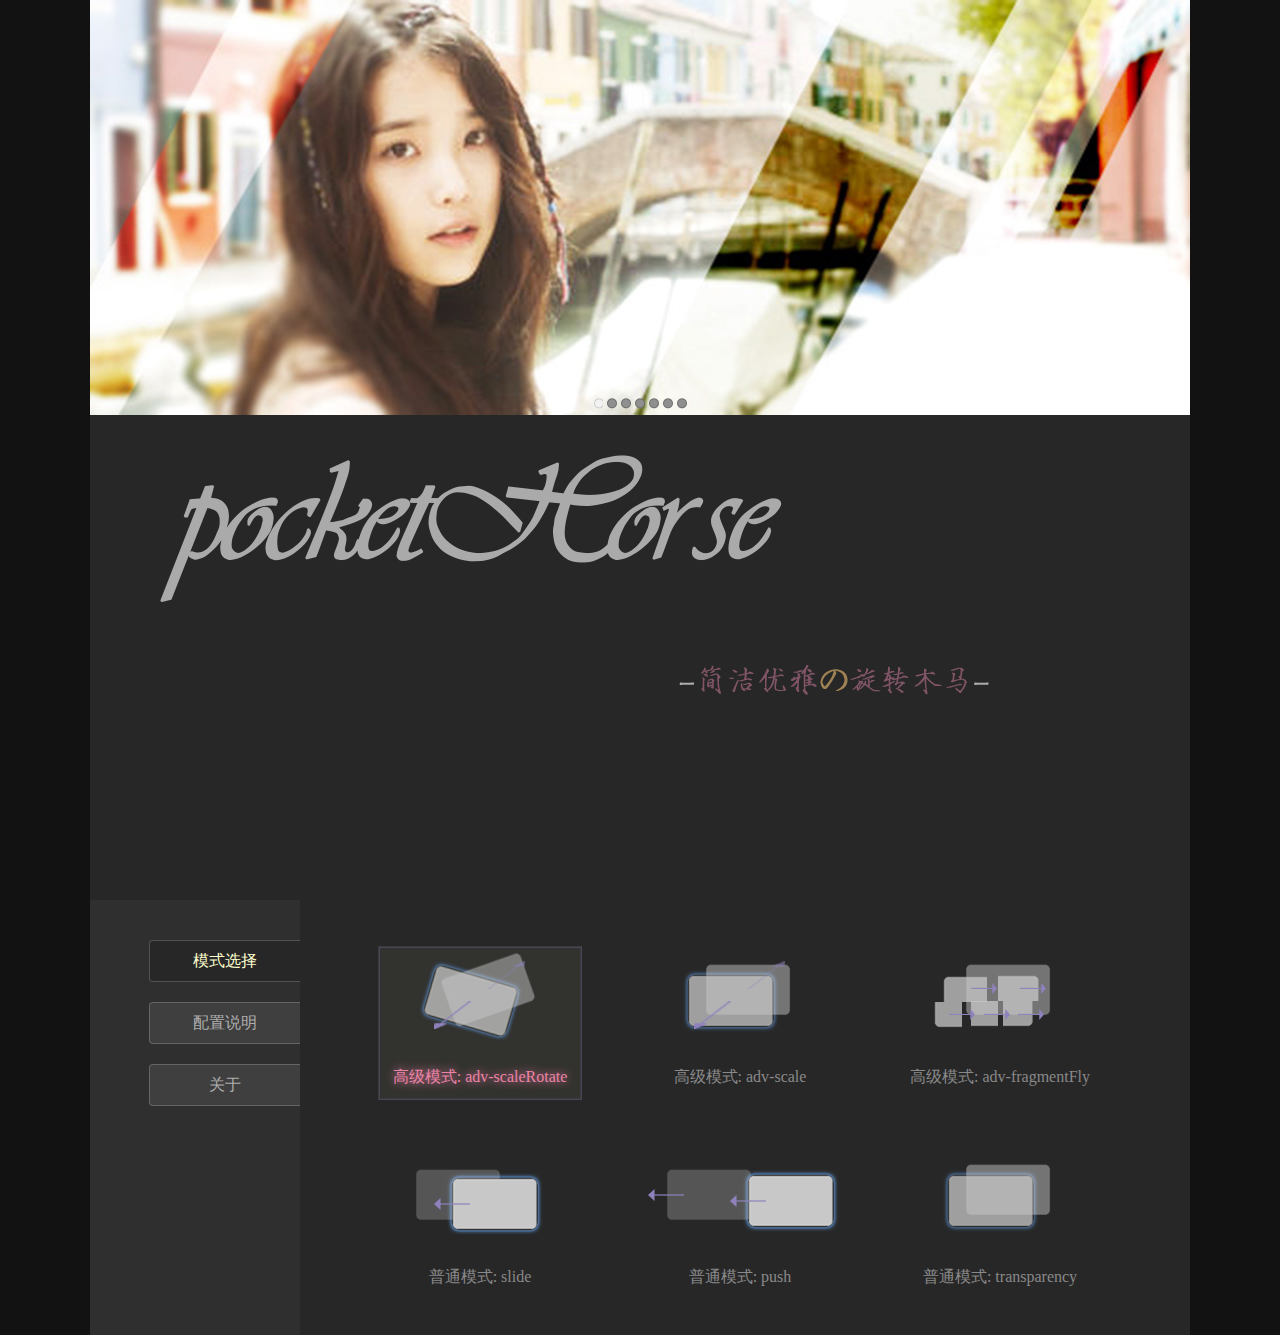
==== index.html @ d3780542 "图像加载延迟处理" ====
<!DOCTYPE html>
<html>
<head>
	<meta charset="utf-8">
	<title>pocketHorse*旋转木马</title>
	<meta content="轮播,幻灯片,插件,jQuery,旋转木马,pocketHorse,动画,转场" name="Keywords">
	<meta content="一款支持多种转场模式的基于jQuery的轮播图插件,内置六种专场方式,能满足大部分网站轮播需要.元素操作逻辑与动画实现方法分离,能向后扩展其他转场方式.是一款酷炫简约而且有逼格的入门级轮播插件!能为你的网站增色不少!" name="Description">
	<link type="text/css" rel="stylesheet" href="./pocketHorse.css">
	<link type="text/css" rel="stylesheet" href="./index.css">
	<link href="http://www.youziku.com/webfont/NameCSS/46954" rel="stylesheet">
	<link href='http://www.youziku.com/webfont/CSS/98cb8a1386b12b2d9c014e57650a6f6f' rel='stylesheet' type='text/css'/>
	<style>
		.aboutMain p.css46954{
			color: rgba(255, 105, 105, 1);
		  	font-size: 25px;
  			letter-spacing: 2px;
  			line-height: 38px;
  		}
  		.aboutMain p.css46954.singer{
  			color: rgba(255, 196, 105, 0.85);
  			font-size: 18px;
  			letter-spacing: 0px;
  		}
	</style>
</head>
<body>
<section class="layout">
	<div class="progress">
		<span></span>
	</div>
</section>
<!-- 搜索和轮播以及公告 -->
<section class="header w1100 margin-center">
	<!-- 公共轮播图, 类为common-searchInput,样式在header.css中 -->
	<div class="common-carouselImage">
		<a class="carousLeftArr pa"><i class="iconB iconLeft"></i></a>
		<div class="imageArea">
			<img src="./image/IU.jpg">
			<!-- <img>
			<img> -->
		</div>
		<a class="carousRightArr pa"><i class="iconB iconRight"></i></a>
	</div>
</section>
<section class="title">
	<img src="./image/logo.png" class="logo">
	<img src="./image/info.png" class="info">
	<img src="./image/info2.png" class="info2">
	<a class="viewBtn" href="https://github.com/Ahkari/pocketHorse/zipball/master">Download .zip</a>
	<a class="viewBtn" href="https://github.com/Ahkari/pocketHorse">View on GitHub</a>
	<div style="clear:both"></div>
	<!-- <span class="button-next">
		<span class="button-next-icon"></span>
	</span> -->
</section>
<section class="model">
	<div class="tab">
		<ul>
			<li class="choose tab-active">模式选择</li>
			<li class="config">配置说明</li>
			<li class="about">关于</li>
		</ul>
	</div>
	<div class="main">
		<div class="chooseMain">
			<div class="transModel2 outline">
			</div>
			<div class="transModel adv-sr" data-model="adv-scaleRotate">
				<img src="./image/transfunc5.png">
				<p class="list-active">高级模式: adv-scaleRotate</p>
			</div>
			<div class="transModel adv-s" data-model="adv-scale">
				<img src="./image/transfunc4.png">
				<p>高级模式: adv-scale</p>
			</div>
			<div class="transModel adv-ff" data-model="adv-fragmentFly">
				<img src="./image/transfunc6.png">
				<p>高级模式: adv-fragmentFly</p>
			</div>
			<div class="transModel s" data-model="slide">
				<img src="./image/transfunc1.png">
				<p>普通模式: slide</p>
			</div>
			<div class="transModel p" data-model="push">
				<img src="./image/transfunc2.png">
				<p>普通模式: push</p>
			</div>
			<div class="transModel t" data-model="transparency">
				<img src="./image/transfunc3.png">
				<p>普通模式: transparency</p>	
			</div>
		</div>
		<div class="configMain">
			<p class="preTitle">$('selector').pocketHorse&nbsp;&nbsp;(&nbsp;&nbsp;option&nbsp;&nbsp;[,imageSrc]&nbsp;&nbsp;)</p>
			<p class="preTitle2">动画参数option</p>
			<div class="preDiv1">
				<p>dotControl : true&nbsp;|&nbsp;false <span class="infoSpan">是否启用点阵控制</span> </p>
				<p>blockControl : true&nbsp;|&nbsp;false <span class="infoSpan">是否启用顺序按钮控制</span> </p>
				<p>isControlerHide : true&nbsp;|&nbsp;false <span class="infoSpan">否隐藏顺序按钮</span> </p>
				<p>stayTime : 3000 <span class="infoSpan">播放间隔</span></p>
				<p>transTime : 1500 <span class="infoSpan">转场时长</span></p>
				<p>transDirection : 'right'&nbsp;|&nbsp;'left' <span class="infoSpan">转场方向</span></p>
				<p>transFunction : 'adv-scaleRotate'&nbsp;|&nbsp;.. <span class="infoSpan">转场动画,支持普通和高级两种类别</span></p>
				<p>transEasying : 'easeOutExpo'&nbsp;|&nbsp;.. <span class="infoSpan">转场过渡</span></p>
			</div>
			<p class="preTitle2">资源参数imageSrc</p>
			<div class="preDiv2">
				<p>[</p>
				<p>&nbsp;&nbsp;&nbsp;&nbsp;'./image/IU.jpg',</p>
				<p>&nbsp;&nbsp;&nbsp;&nbsp;'./image/saber.jpg',</p>
				<p>&nbsp;&nbsp;&nbsp;&nbsp;'./image/umberalla.jpg',</p>
				<p>&nbsp;&nbsp;&nbsp;&nbsp;'./image/Wallpaper_1236.jpg'</p>
				<p>]</p>
			</div>
			<div class="preDivOther">没有该参数时,会默认将html中已有的img元素加载为资源</div>
			<div class="preDiv3">
				&lt;div class="imageArea"&gt;<br/>
				&nbsp;&nbsp;&nbsp;&nbsp;&lt;img src="./image/IU.jpg"&gt;<br/>
				&nbsp;&nbsp;&nbsp;&nbsp;&lt;img src="./image/saber.jpg"&gt;<br/>
				&nbsp;&nbsp;&nbsp;&nbsp;&lt;img src="./image/umberalla.jpg"&gt;<br/>
				&nbsp;&nbsp;&nbsp;&nbsp;&lt;img src="./image/Wallpaper_1236.jpg"&gt;<br/>
				&lt;/div&gt;
			</div>
			
		</div>
		<div class="aboutMain">
			<p class="aboutMainTitle">关于插件</p>
			<p>1.slide和push使用jquery.animate实现,追求的是位移转场的连续性,方向目前只设置了left和right,曲线支持animate原生和easing插件</p>
			<p>2.高级转场adv-scaleRotate,adv-scale和transparency基于css实现,没有转场方向,曲线完整支持css属性transition</p>
			<p>3.高级转场adv-fragmentFly基于个人碎片动画插件<a href="http://ahkari.github.io/fragmentFly/" style="color:#6D96C5">fragmentFly</a>实现,取消前一张/下一站张的控制按钮,支持left/right/up/down四个方向,分割量可在插件内部自行修改,但是高密度分割下需要注意性能问题</p>
			<p class="aboutMainTitle me">关于偶</p>
			<p class="css46954" style="text-indent: 26%;">"With you these streets are heaven,
			<p class="css46954" style="text-indent: 13%;">	&nbsp;&nbsp;&nbsp;&nbsp;Now home feels so foreign"</p>
			<p class="css46954 singer" style="text-indent: 50%;">&nbsp;&nbsp;&nbsp;&nbsp;&nbsp;&nbsp;&nbsp;--Exodus '04 &nbsp;&nbsp;<span style="font-family:bykaishu7000345654;">宇多田ヒカル</span></p>
			<p class="aboutMainTitle" style="opacity:0.4;">其实这上面就是凑版面的,不要去听这歌,虽然很好听,下面惯例放图标</p>
			<div class="wrap_bottom_inside">
				<a><i class="iconfont">&#xf01c7;<span class="qqInfo">825584053</span></i></a>
				<a href="http://weibo.com/ahkari/" target="_blank"><i class="iconfont">&#xf01af;</i></a>
				<a href="https://github.com/Ahkari/pocketHorse" target="_blank"><i class="iconfont">&#xf01ca;</i></a>
			</div>
		</div>
		<p style="display:none;clear:both"></p>
	</div>
	<div style="clear:both" />
</section>
<script type="text/javascript" src="./libs/jquery-1.11.3.js"></script>
<script type="text/javascript" src="./libs/jquery.easing.min.js"></script>
<script type="text/javascript" src="./libs/jquery.mousewheel.min.js"></script>
<script type="text/javascript" src="./libs/jquery.fragmentFly.js"></script>
<script type="text/javascript" src="./pocketHorse.js"></script>
<script>
//dom ready
(function($){
	var l=0;  
    var imgs;  
    var sum=0;  
    var imgs=new Array();  

    var height = $(window).height();  
    var width = $(window).width();  

    $('.progress').css({"margin-top":(height-20)/2});

	if (document.images){  
        imgs[0]=new Image();  
        imgs[1]=new Image();  
        imgs[2]=new Image();  
  		imgs[3]=new Image();  
  		imgs[4]=new Image();  
  		imgs[5]=new Image(); 
  		imgs[6]=new Image(); 

        imgs[0].src="./image/IU.jpg";  
        imgs[1].src="./image/35912162.jpg";  
        imgs[2].src="./image/189.jpg"; 
        imgs[3].src="./image/saber.jpg";  
        imgs[4].src="./image/892.jpg";  
        imgs[5].src="./image/umberalla.jpg";
        imgs[6].src="./image/Wallpaper_1236.jpg";           
    }  
  
    sum=l=imgs.length;  
    for (var i=0;i<l;i++){  
        imgs[i].onload=chk;  
        imgs[i].onerror=chk;//无论图片是否加载成功，都执行指定方法  
    }
    function chk(){  
      l--;
      console.log(l);  
      jQuery('.progress span').css('width',((sum-l)/sum)*96+"%").text(((sum-l)/sum)*100+"%");


      if (l==0){  
         //图片全部加载完成，显示页面， 隐藏漂浮层， 删除进度条  
         $('.common-carouselImage').pocketHorse({
			dotControl : true ,
			blockControl : true ,
			isControlerHide : true ,
			stayTime : 3000 ,
			transTime : 1500 , 
			transDirection : 'right' , //left,right,up,down//mult
			transFunction : 'adv-scaleRotate' , //模式选择
			//普通模式: slide滑动，push推开，transparency透明
			//高级模式: adv-scale 高级-缩放, adv-scaleRotate 高级-旋转缩放, adv-fragmentFly 高级-碎片飞行
			transEasying : 'easeOutExpo' //动画曲线
			//普通模式是swing,linear两种,其余的可外接jquery.easing插件,easeOutExpo
			//高级模式支持css3的transition-timing-function属性,ease
		}
		,
		[
			'./image/IU.jpg',
			'./image/35912162.jpg',
			'./image/189.jpg',
			'./image/saber.jpg',
			'./image/892.jpg',
			'./image/umberalla.jpg',
			'./image/Wallpaper_1236.jpg'
		]
		);

         $('.layout').hide();

            
      }  
    }    
	
})(jQuery)
</script>
<script type="text/javascript" src="./js/index.js"></script>
</body>
</html>
---- pocketHorse.css ----
/*轮播图样式*/
@charset "utf-8";

*{
	padding: 0px;
	margin: 0px;
}
body{
	background: #121212;
}
a{
    color: #252525;
    outline: none;
    text-decoration: none;
}
.pa{
    position: absolute;
}
.w1100{
    width: 1100px 
} 
.margin-center{
	margin : 0px auto;
}
.iconLeft {
    display: inline-block;
    width: 53px;
    height: 53px;
    background: url(./image/icon-big.png) -127px -126px no-repeat;
    transition: background 0.2s ease 0s;
}
.iconLeft:hover {
    background: url(./image/icon-big.png) -181px -126px no-repeat;
}
.iconRight {
    display: inline-block;
    width: 53px;
    height: 53px;
    background: url(./image/icon-big.png) -182px -63px no-repeat;
    transition: background 0.2s ease 0s;
}
.iconRight:hover {
    background: url(./image/icon-big.png) -127px -63px no-repeat;
}
/*导航组件样式*/
/*height 80px,一般在页面的顶部*/
/*轮播图样式*/
.common-carouselImage{
	position: relative;
	width: 1100px;
	height: 415px;
}
.imageArea{
	width: 1100px;
	height: 415px;
	background: #272727;
}
.common-carouselImage>.carousLeftArr{
	width: 55px;
	height: 55px;
	top: 180px;
	left:-60px;
}
.common-carouselImage>.carousRightArr{
	width: 55px;
	height: 55px;
	top: 180px;
	right: -60px;
}
.common-carouselImage .carousLeftArr{
	cursor: pointer;
}
.common-carouselImage .carousRightArr{
	cursor: pointer;
}
.common-carouselImage .imageArea img{
	width: 100%;
	/*height: 100%;*/
}
---- index.css ----
﻿/*webIcon字体声明*/
@font-face {font-family: 'iconfont';
    src: url('./font/iconfont.eot'); /* IE9*/
    src: url('./font/iconfont.eot?#iefix') format('embedded-opentype'), /* IE6-IE8 */
    url('./font/iconfont.woff') format('woff'), /* chrome、firefox */
    url('./font/iconfont.ttf') format('truetype'), /* chrome、firefox、opera、Safari, Android, iOS 4.2+*/
    url('./font/iconfont.svg#iconfont') format('svg'); /* iOS 4.1- */
}
@font-face {font-family: 'fzxqjt';
	src: url('./font/fzxqjt.ttf') format('truetype'); /* chrome、firefox、opera、Safari, Android, iOS 4.2+*/
}
.web-font{
	  font-family: "fzxqjt" !important;
    font-size: 16px;
  	font-style: normal;
  	-webkit-font-smoothing: antialiased;
  	-webkit-text-stroke-width: 0.2px;
  	-moz-osx-font-smoothing: grayscale;
}
/*加载遮罩*/
.layout{
    position: fixed;
    width: 100%;
    height: 100%;
    background: #121212;
    z-index: 30;
}
.progress{
    width: 180px;
    height: 20px;
    border: 2px solid #5E5E5E;
    margin: 0px auto;
    text-align: center;
}
.progress span{
    display: inline-block;
    width: 0px;
    height: 16px;
    vertical-align: middle;
    background: #662626;
    margin-bottom: 5px;
    color:#fff;
    line-height: 16px;
    font-size: 14px;
}


/*index page样式*/
body{
    overflow: hidden;
    font-family: "Microsoft JhengHei"," Microsoft YaHei";
}
.title{
	position: relative;
	width: 1100px;
	margin: 0px auto;
	background: #272727;
	transition: all 0.8s ease 0s;
    -webkit-transition: all 0.8s ease 0s;
    -moz-transition: all background-color 0.8s ease 0s;
    -o-transition: all background-color 0.8s ease 0s;
    -ms-transition: all background-color 0.8s ease 0s;
}
.model{
	position: relative;
	overflow: hidden;
	width: 1100px;
	margin: 0px auto;
	background: #1c1c1c;
	transition: background-color 0.8s ease 0s;
    -webkit-transition: background-color 0.8s ease 0s;
    -moz-transition: background-color background-color 0.8s ease 0s;
    -o-transition: background-color background-color 0.8s ease 0s;
    -ms-transition: background-color background-color 0.8s ease 0s;
}
.logo{
	position: absolute;
	transition: all 0.8s ease 0s;
    -webkit-transition: all 0.8s ease 0s;
    -moz-transition: all background-color 0.8s ease 0s;
    -o-transition: all background-color 0.8s ease 0s;
    -ms-transition: all background-color 0.8s ease 0s;
}
.info{
	position: absolute;
	left: 550px;
	top: 250px;
	opacity: 0
}
.info2{
	position: absolute;
	left: 678px;
	top: 300px;
	opacity: 0
}
.viewBtn{
	opacity: 0;
	float: right;
    color: #bababa;
    width: 130px;
    text-align: center;
    height: 30px;
    margin-top: 9px;
    border-radius: 4px;
    font-size: 14px;
    transition: all 0.3s ease;
    font-family: "Microsoft JhengHei"," Microsoft YaHei";
    margin-right: 12px;
    line-height: 30px;
    border: 1px solid rgba(255, 255, 255, 0.2);
    background-color: rgba(255, 255, 255, 0.08);
}
.viewBtn:hover {
    background-color: rgba(255, 255, 255, 0.2);
    border-color: rgba(255, 255, 255, 0.3);
    color: rgba(255, 255, 255, 0.8);
    text-decoration: none;
}
.tab{
	width: 210px;
	height: 100%;
	float: left;
	position: relative;
	background-color: #2f2f2f;
	z-index: 2;
	transition: background-color 1200ms cubic-bezier(0.165, 0.84, 0.44, 1) 0s;
}
.tab ul li{
	width: 150px;
  cursor: pointer;
  list-style-type: none;
	height: 40px;
	margin-left: 59px;
	border: 1px solid rgba(255, 255, 255, 0.2);
	border-right: 0px;
    background-color: rgba(255, 255, 255, 0.08);
    transition: all 0.3s ease;
    text-align: center;
    line-height: 40px;
    color: #adadad;
    border-radius: 4px 0px 0px 4px;
}
.choose{
	margin-top: 40px;
}
.config{
	margin-top: 20px;
}
.about{
	margin-top: 20px;
}
.tab .tab-active{
    background-color: rgb(39, 39, 39);
    color: #FEFFCD;
}
.main{
	position: absolute;
	z-index: 1;
	top: 0px;
	left: 210px;
	width: 2670px;
	height: 100%;
	float: left;
	transition: left 1200ms cubic-bezier(0.165, 0.84, 0.44, 1) 0s;
}
.main>.chooseMain{
	position: relative;
	width: 840px;
	height: 100%;
	float: left;
	background-color: rgb(39, 39, 39);
	padding-top: 18px;
	padding-left: 50px;
}
.main>.configMain{
	width: 890px;
	height: 100%;
	float: left;
	background-color: rgb(45, 45, 45);
}
.main>.aboutMain{
	width: 890px;
	height: 100%;
	float: left;
	background-color: rgb(68, 68, 68);
}
.transModel{
	position: relative;
	z-index: 2;
	float: left;
    width: 200px;
    height: 150px;
    margin: 30px;
    margin-bottom: 20px;
    background-color: rgba(255,255,255,0);
    cursor: pointer;
}
.transModel:hover{
	/*outline:2px groove rgba(200,200,255,0.1)*/
}
.transModel p{
	line-height: 50px;
	text-align: center;
	color: #898989;
	cursor: pointer;
}
.transModel img{
	cursor: pointer;
}
.transModel2.outline{
	position: absolute;
    z-index: 1;
    left: 80px;
    top: 48px;
    outline: 2px groove rgba(200,200,255,0.2);
    background-color: rgba(250,250,200,0.05);
    width: 200px;
    height: 150px;
    opacity: 1;
    transition: all 200ms ease-out 0s;
}
.chooseMain .list-active{
	color: #EC83A7 !important;
	text-shadow: 0px 0px 10px;
}
.preTitle{
	font-size: 20px;
    color: #fff;
    text-indent: 20px;
    margin-top: 10px;
}
.preTitle2{
	font-size: 16px;
    color: #fff;
    text-indent: 40px;
    margin-top: 5px;
}
.preDiv1{
	width: 640px;
    height: 190px;
    margin-top: 10px;
    margin-left: 40px;
    background: rgba(255,110,100,0.29);
    padding: 5px;
    padding-left: 15px;
    color: rgba(255,255,255,0.46);
    line-height: 23px;
    position: relative;
}
.preDiv1 .infoSpan{
	position: absolute;
    right: 18px;
    font-family: -webkit-body;
    color: rgba(255,210,190,0.8)
}
.preDiv1 p{
	border-bottom: 1px solid rgba(255,255,255,0.1)
}
.preDiv1 p:last-child{
	border-bottom: 0px;
}
.preDiv2{
	position: relative;
    color: rgba(255,255,255,0.46);
    width: 250px;
    height: 143px;
    margin-top: 10px;
    margin-left: 40px;
    background: rgba(255,110,100,0.29);
    line-height: 23px;
    padding: 5px;
    padding-left: 15px;
    float: left;
}
.preDivOther{
	float: left;
    width: 142px;
    height: 112px;
    margin-left: 20px;
    margin-top: 10px;
    color: rgba(200,200,255,0.46);
    font-family: -webkit-body;
}
.preDiv3{
	position: relative;
    color: rgba(255,255,255,0.46);
    width: 350px;
    height: 143px;
    margin-top: 10px;
    margin-left: 20px;
    background: rgba(255,110,100,0.29);
    line-height: 23px;
    padding: 5px;
    padding-left: 15px;
    float: left;
}
/*字体*/
.iconfont {
  	font-family: "iconfont" !important;
  	font-size: 16px;
  	font-style: normal;
  	-webkit-font-smoothing: antialiased;
  	-webkit-text-stroke-width: 0.2px;
  	-moz-osx-font-smoothing: grayscale;
}
.wrap_bottom_inside i{
	position: relative;
  	z-index: 3;
  	margin: 0px 20px 0px 20px;
  	color: #ffffff;
  	font-size: 25px;
}
.aboutMain .aboutMainTitle{
  	font-size: 16px;
  	color: #fff;
  	text-indent: 40px;
  	margin-top: 5px;
  	padding-left: 0px;
}
.aboutMain p{
	color: rgba(255,255,255,0.46);
  	line-height: 26px;
  	text-indent: 32px;
  	padding-left: 70px;
  	padding-right: 80px;
}
.aboutMain .aboutMainTitle.me{
	margin-top: 40px;
}
.wrap_bottom_inside{
	font-size: 14px;
    text-align: center;
    margin-top: 20px;
}
.qqInfo{
  	position: absolute;
  	font-family: "微软雅黑","klavika-web","Helvetica Neue",Helvetica,Arial,Geneva,sans-serif !important;
  	font-size: 15px;
  	color: #272727;
  	top: 5px;
  	left: 0px;
  	z-index: -1;
  	opacity: 0;
  	transition: all 0.6s;
}
.wrap_bottom_inside>a:nth-child(1) i:hover span.qqInfo {
	  opacity: 1;
    cursor: pointer;
  	color: #dddddd;
  	left: -100px;
}
.wrap_bottom_inside>a:nth-child(2) i:hover {
    color: #E6162D;
}
.wrap_bottom_inside>a:nth-child(1) i:hover {
    color: #3692D3;
    opacity: 1;
    cursor: pointer;
}
.wrap_bottom_inside>a:nth-child(3) i:hover {
    color: #9038AA;
}
/*title下的下一个按钮*/
/*.button-next{
    -webkit-animation: fadein .8s ease-in 2.9s 1 forwards,arrow 1s ease 3.5s infinite alternate;
    -moz-animation: fadein .8s ease-in 2.9s 1 forwards,arrow 1s ease 3.5s infinite alternate;
    -ms-animation: fadein .8s ease-in 2.9s 1 forwards,arrow 1s ease 3.5s infinite alternate;
    -o-animation: fadein .8s ease-in 2.9s 1 forwards,arrow 1s ease 3.5s infinite alternate;
    animation: fadein .8s ease-in 2.9s 1 forwards,arrow 1s ease 3.5s infinite alternate;
}
.button-next {
    width: 128px;
    height: 64px;
    position: absolute;
    bottom: 85px;
    z-index: 1;
    text-align: center;
    cursor: pointer;
    background: url(http://liulanqi.baidu.com/mainsite/theme/images/home/bg-scroll-arrow_95a71ba.png) no-repeat center bottom;
    opacity: 1;
    margin-left: -64px;
    left: 50%;
}
.button-next-icon {
    width: 100%;
    height: 24px;
    position: absolute;
    bottom: 0;
    left: 0;
}
@-webkit-keyframes fadein {
    0% {
        opacity: 0
    }
    100% {
        opacity: 1
    }
}
@-moz-keyframes fadein {
    0% {
        opacity: 0
    }
    100% {
        opacity: 1
    }
}
@-ms-keyframes fadein {
    0% {
        opacity: 0
    }
    100% {
        opacity: 1
    }
}
@-o-keyframes fadein {
    0% {
        opacity: 0
    }
    100% {
        opacity: 1
    }
}
@keyframes fadein {
    0% {
        opacity: 0
    }
    100% {
        opacity: 1
    }
}
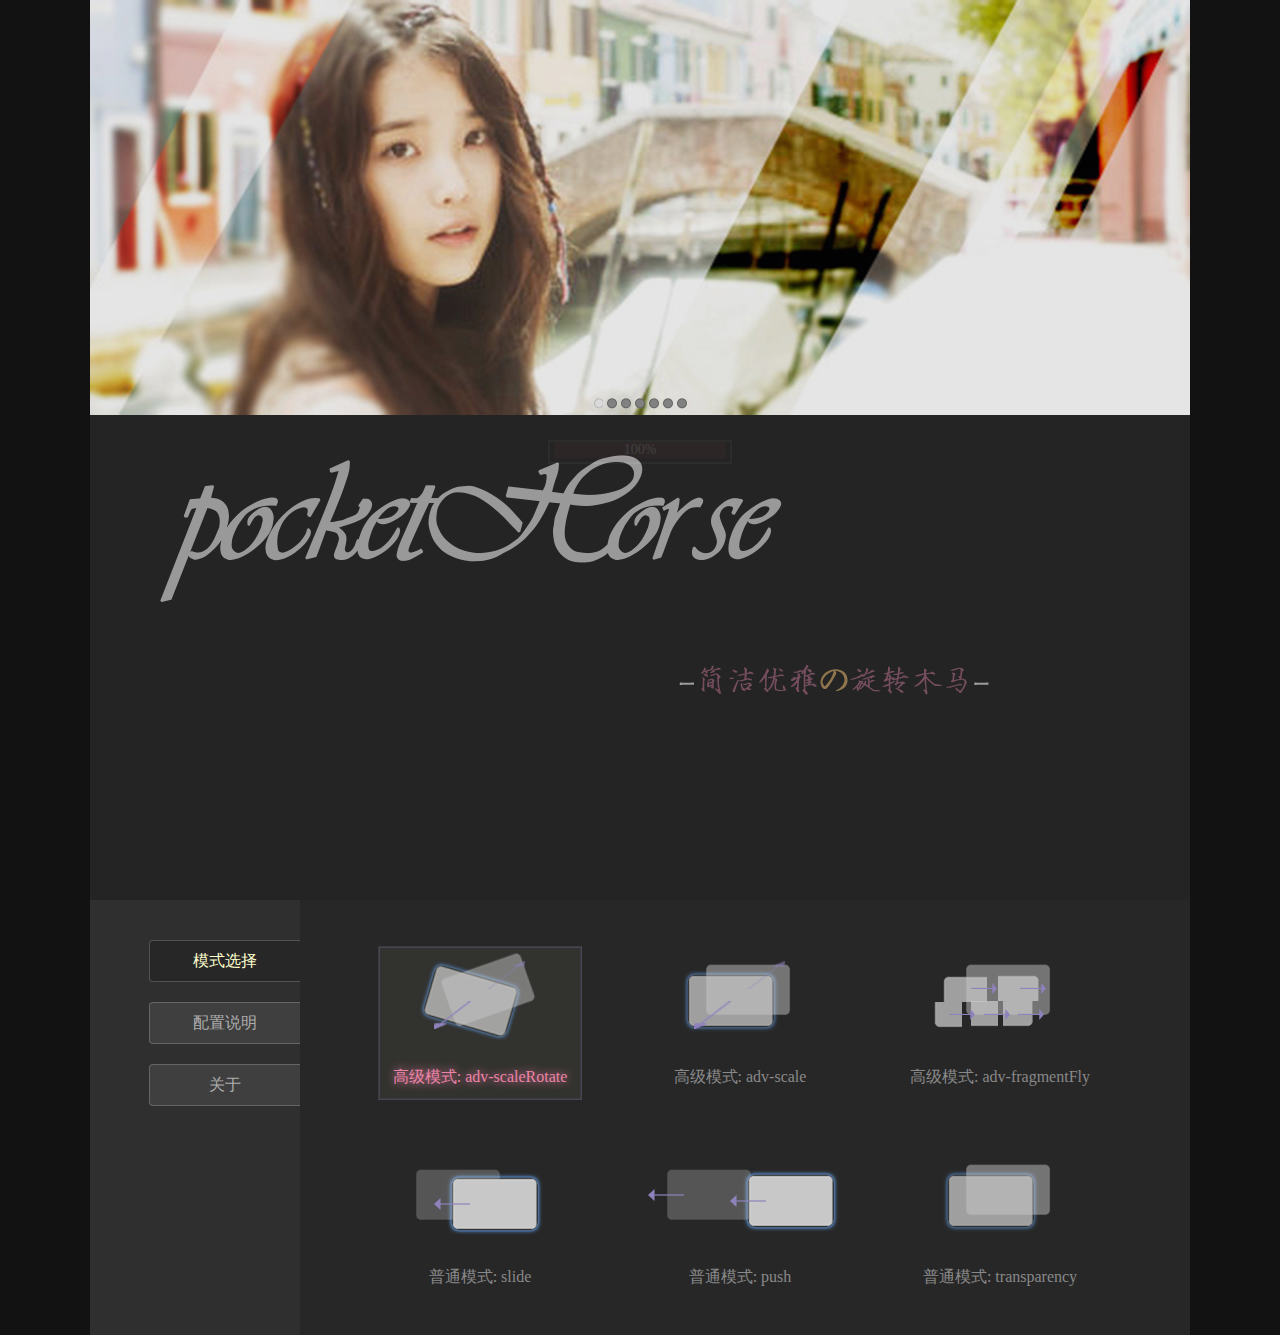
==== commit 48777820: "math.floor和脚本提前" ====
--- a/index.html
+++ b/index.html
@@ -144,6 +144,12 @@
 	<div style="clear:both" />
 </section>
 <script type="text/javascript" src="./libs/jquery-1.11.3.js"></script>
+<script type="text/javascript">
+	var height = $(window).height();  
+    var width = $(window).width();  
+
+    $('.progress').css({"margin-top":(height-20)/2});
+</script>
 <script type="text/javascript" src="./libs/jquery.easing.min.js"></script>
 <script type="text/javascript" src="./libs/jquery.mousewheel.min.js"></script>
 <script type="text/javascript" src="./libs/jquery.fragmentFly.js"></script>
@@ -155,11 +161,6 @@
     var imgs;  
     var sum=0;  
     var imgs=new Array();  
-
-    var height = $(window).height();  
-    var width = $(window).width();  
-
-    $('.progress').css({"margin-top":(height-20)/2});
 
 	if (document.images){  
         imgs[0]=new Image();  
@@ -187,7 +188,7 @@
     function chk(){  
       l--;
       console.log(l);  
-      jQuery('.progress span').css('width',((sum-l)/sum)*96+"%").text(((sum-l)/sum)*100+"%");
+      jQuery('.progress span').css('width',((sum-l)/sum)*96+"%").text(Math.floor(((sum-l)/sum)*100)+"%");
 
 
       if (l==0){  
@@ -218,7 +219,7 @@
 		]
 		);
 
-         $('.layout').hide();
+         $('.layout').animate({'opacity':0},800,'linear',function(){});
 
             
       }  
--- a/index.css
+++ b/index.css
@@ -19,6 +19,7 @@
 }
 /*加载遮罩*/
 .layout{
+    opacity: 1;
     position: fixed;
     width: 100%;
     height: 100%;
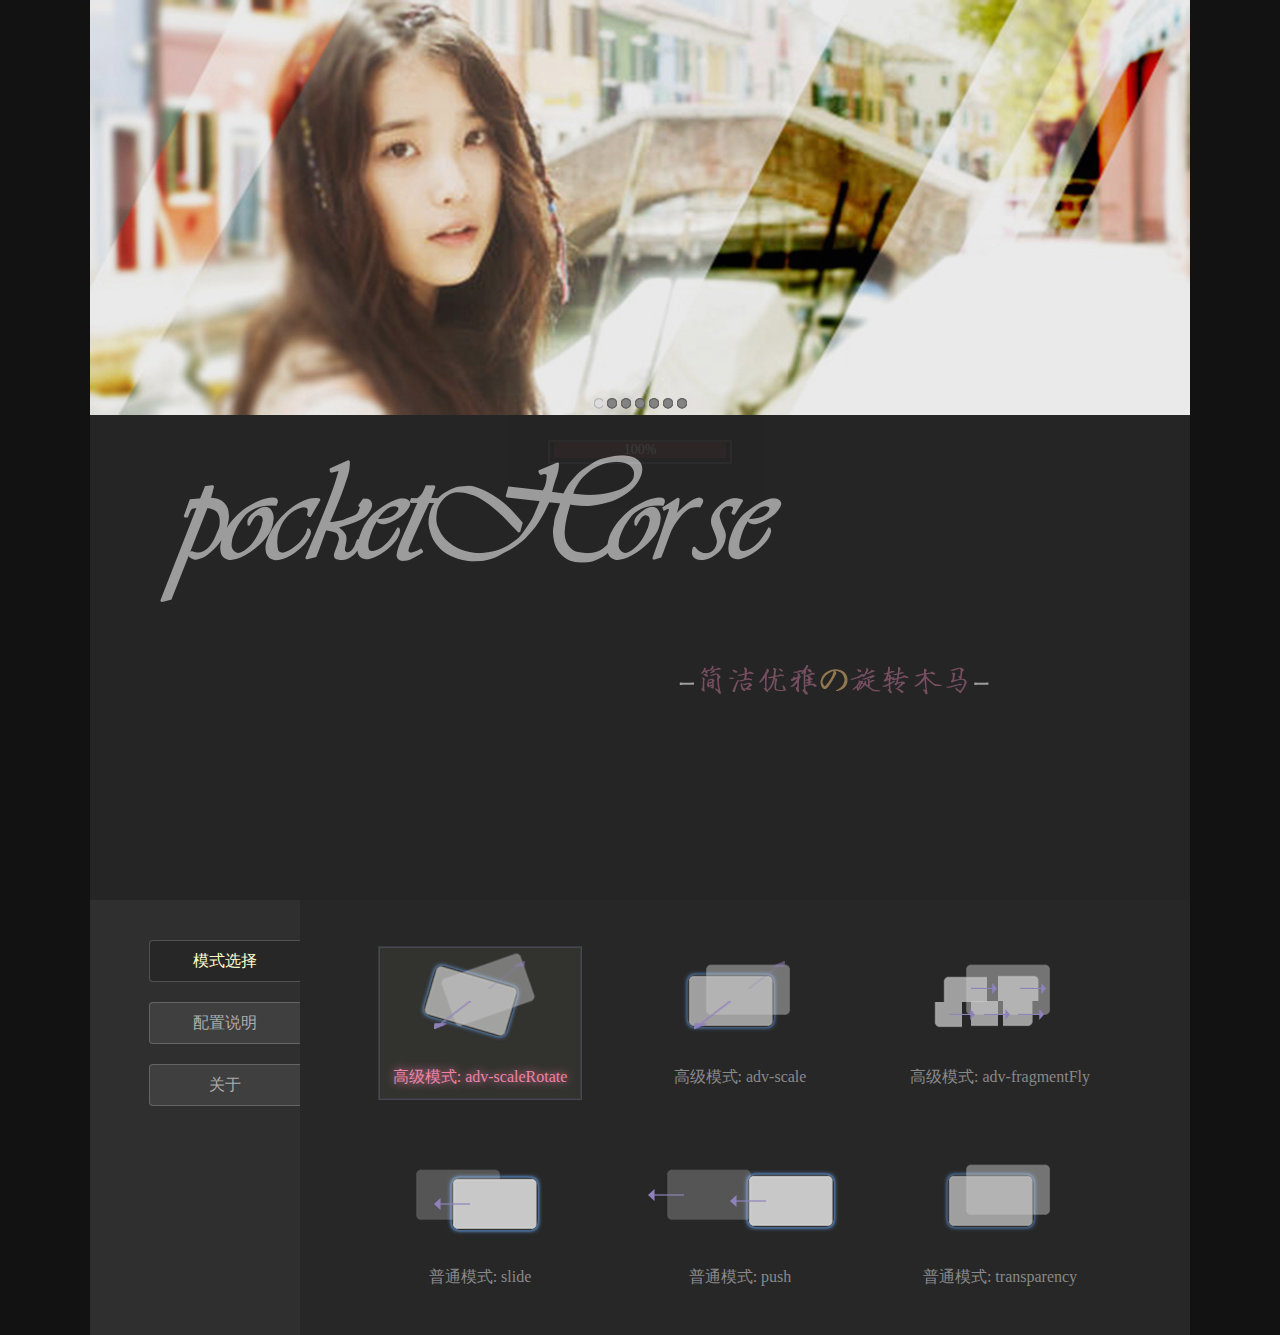
==== commit 07c899a8: "修改加载参数" ====
--- a/index.html
+++ b/index.html
@@ -191,7 +191,7 @@
       jQuery('.progress span').css('width',((sum-l)/sum)*96+"%").text(Math.floor(((sum-l)/sum)*100)+"%");
 
 
-      if (l==0){  
+      if (l<=4){  
          //图片全部加载完成，显示页面， 隐藏漂浮层， 删除进度条  
          $('.common-carouselImage').pocketHorse({
 			dotControl : true ,
--- a/index.css
+++ b/index.css
@@ -30,7 +30,7 @@
     width: 180px;
     height: 20px;
     border: 2px solid #5E5E5E;
-    margin: 0px auto;
+    margin: 180px auto;
     text-align: center;
 }
 .progress span{
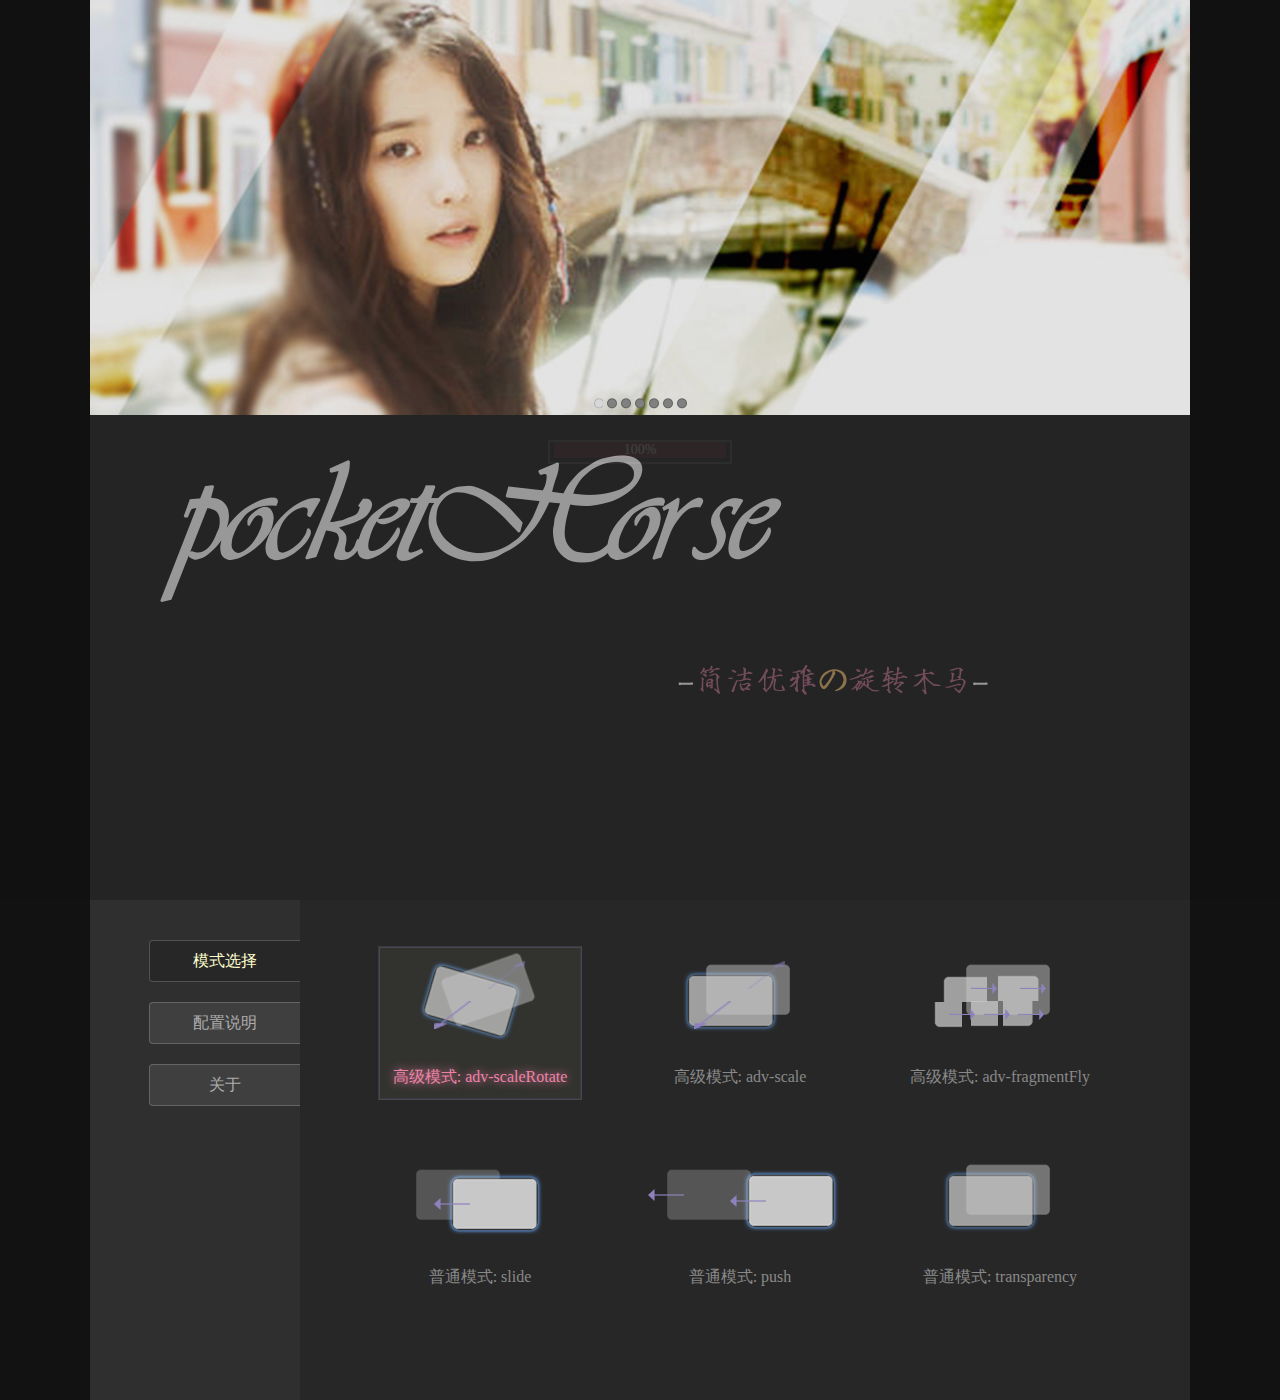
==== commit 9799a603: "修改页面bug" ====
--- a/index.html
+++ b/index.html
@@ -8,7 +8,7 @@
 	<link type="text/css" rel="stylesheet" href="./pocketHorse.css">
 	<link type="text/css" rel="stylesheet" href="./index.css">
 	<link href="http://www.youziku.com/webfont/NameCSS/46954" rel="stylesheet">
-	<link href='http://www.youziku.com/webfont/CSS/98cb8a1386b12b2d9c014e57650a6f6f' rel='stylesheet' type='text/css'/>
+	<!-- <link href='http://www.youziku.com/webfont/CSS/98cb8a1386b12b2d9c014e57650a6f6f' rel='stylesheet' type='text/css'/> -->
 	<style>
 		.aboutMain p.css46954{
 			color: rgba(255, 105, 105, 1);
@@ -156,7 +156,7 @@
 <script type="text/javascript" src="./pocketHorse.js"></script>
 <script>
 //dom ready
-(function($){
+// (function($){
 	var l=0;  
     var imgs;  
     var sum=0;  
@@ -187,11 +187,11 @@
     }
     function chk(){  
       l--;
-      console.log(l);  
+      
       jQuery('.progress span').css('width',((sum-l)/sum)*96+"%").text(Math.floor(((sum-l)/sum)*100)+"%");
 
 
-      if (l<=4){  
+      if (l<1){  
          //图片全部加载完成，显示页面， 隐藏漂浮层， 删除进度条  
          $('.common-carouselImage').pocketHorse({
 			dotControl : true ,
@@ -225,7 +225,7 @@
       }  
     }    
 	
-})(jQuery)
+// })(jQuery)
 </script>
 <script type="text/javascript" src="./js/index.js"></script>
 </body>
--- a/index.css
+++ b/index.css
@@ -30,7 +30,7 @@
     width: 180px;
     height: 20px;
     border: 2px solid #5E5E5E;
-    margin: 180px auto;
+    margin: 380px auto;
     text-align: center;
 }
 .progress span{
@@ -66,6 +66,7 @@
 	position: relative;
 	overflow: hidden;
 	width: 1100px;
+  height: 500px;
 	margin: 0px auto;
 	background: #1c1c1c;
 	transition: background-color 0.8s ease 0s;
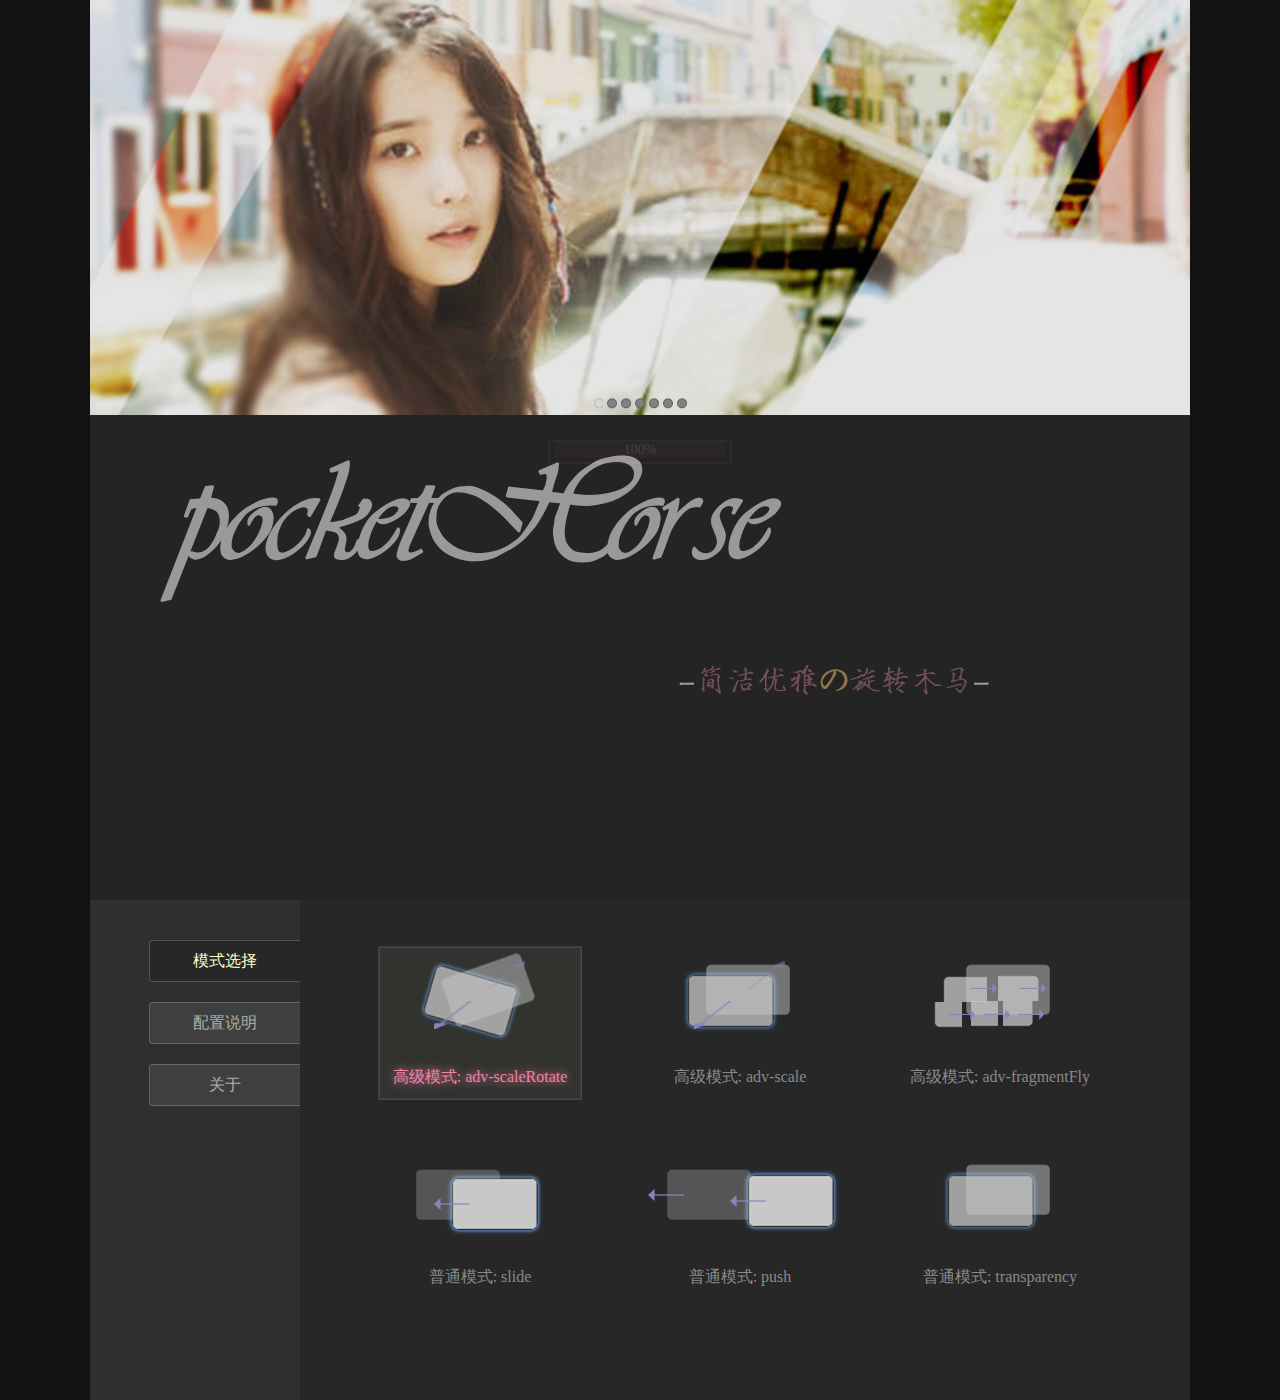
==== commit a0eead61: "修改index.html" ====
--- a/index.html
+++ b/index.html
@@ -193,7 +193,13 @@
 
       if (l<1){  
          //图片全部加载完成，显示页面， 隐藏漂浮层， 删除进度条  
-         $('.common-carouselImage').pocketHorse({
+         
+        //$('#lazyLoad').attr("src","./js/index.js");
+        // document.write('<script src="./js/index.js"><\/script>');
+        $('.layout').animate({'opacity':0},800,'linear',function(){
+        	$(this).hide();
+        });
+        $('.common-carouselImage').pocketHorse({
 			dotControl : true ,
 			blockControl : true ,
 			isControlerHide : true ,
@@ -217,16 +223,11 @@
 			'./image/umberalla.jpg',
 			'./image/Wallpaper_1236.jpg'
 		]
-		);
-
-         $('.layout').animate({'opacity':0},800,'linear',function(){});
-
-            
+		);           
       }  
-    }    
-	
+    }  	
 // })(jQuery)
 </script>
-<script type="text/javascript" src="./js/index.js"></script>
+<script type="text/javascript" id="lazyLoad" src="./js/index.js"></script>
 </body>
 </html>
--- a/index.css
+++ b/index.css
@@ -30,7 +30,7 @@
     width: 180px;
     height: 20px;
     border: 2px solid #5E5E5E;
-    margin: 380px auto;
+    margin: 450px auto;
     text-align: center;
 }
 .progress span{
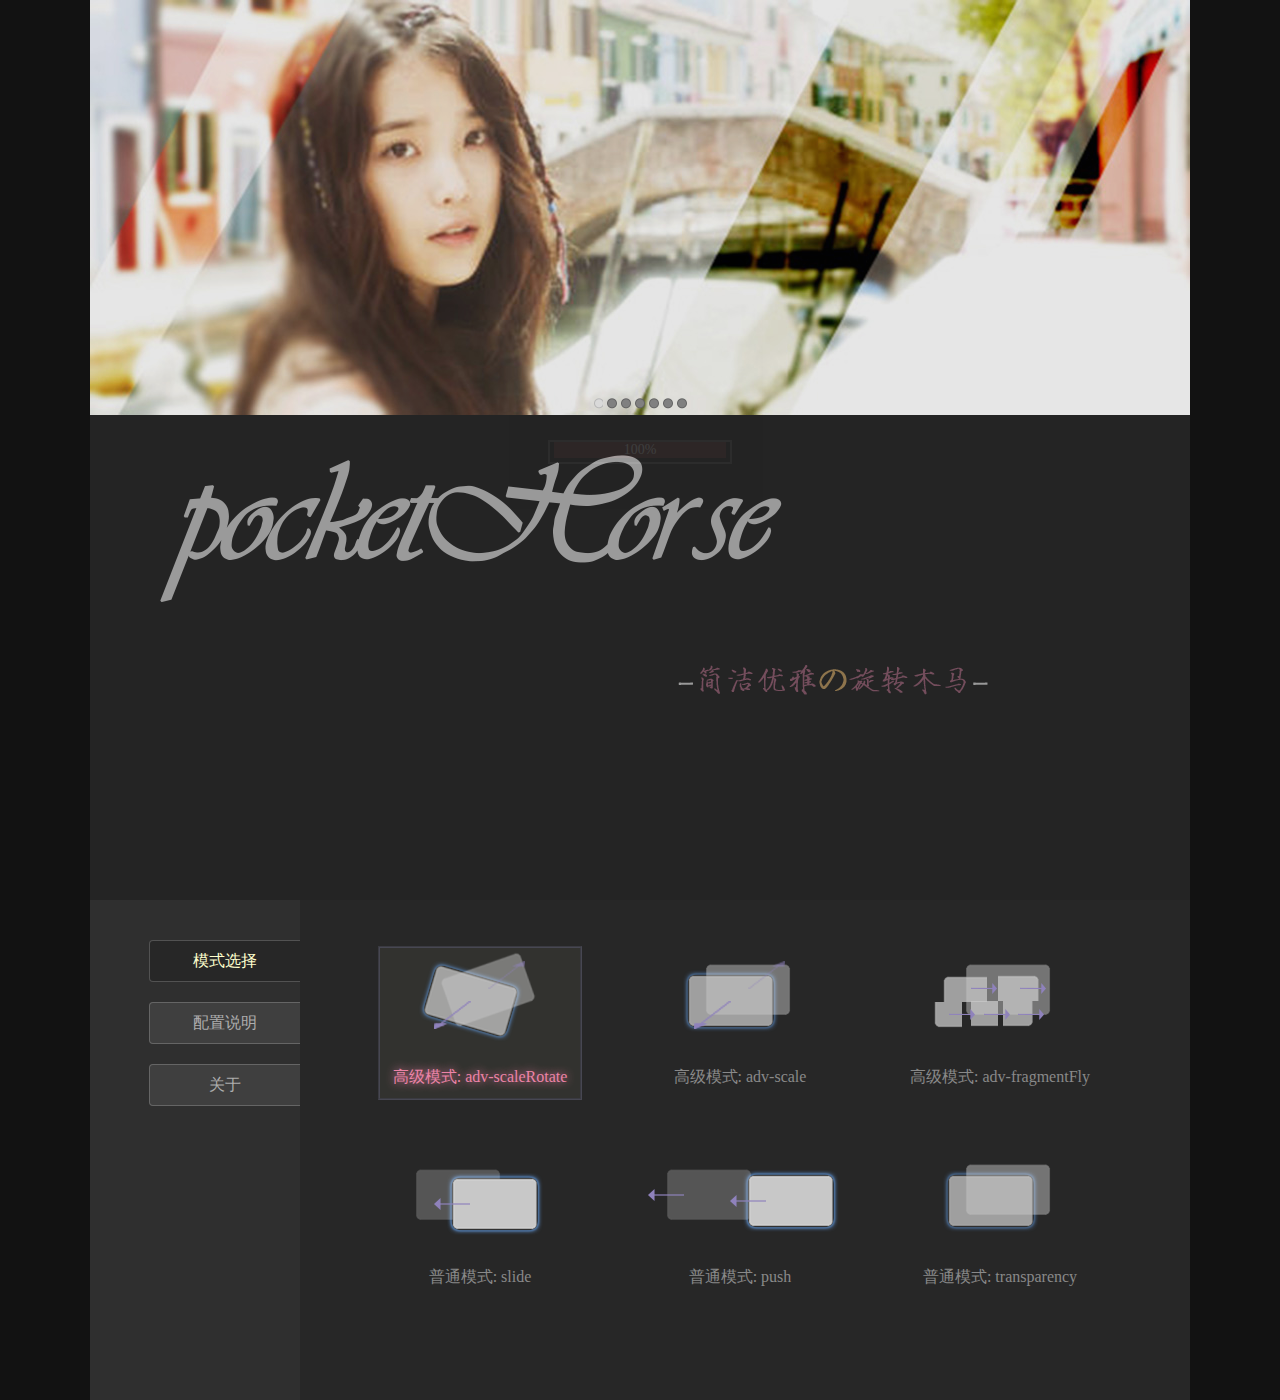
==== commit 7f12e7da: "把开始动画弄到图片加载完毕之后" ====
--- a/index.html
+++ b/index.html
@@ -154,6 +154,7 @@
 <script type="text/javascript" src="./libs/jquery.mousewheel.min.js"></script>
 <script type="text/javascript" src="./libs/jquery.fragmentFly.js"></script>
 <script type="text/javascript" src="./pocketHorse.js"></script>
+<script type="text/javascript" id="lazyLoad" src="./js/index.js"></script>
 <script>
 //dom ready
 // (function($){
@@ -223,11 +224,29 @@
 			'./image/umberalla.jpg',
 			'./image/Wallpaper_1236.jpg'
 		]
-		);           
+		);
+		var winHeight = $(window).height() ;
+		var headerHeight = $('.header').height() ; 
+		var titleHeight = winHeight - headerHeight ;
+		$('.title').css({'height':titleHeight});
+		// $('.model').css({'height':titleHeight - 50});
+		$('.logo').css({'height':'148px' , 'left':70 ,'top': 40 })
+		$('.viewBtn').css({'visibility':'hidden'});
+		//初始化动画
+		infoShow(function(){
+			$('.title').css({'height' : '50px','background-color':'#1c1c1c'});
+			$('.model').css({'background-color':'#272727'});
+
+			$('.logo').css({'height':'50px' , 'left':0 ,'top':0});
+			$('.viewBtn').css({'visibility':'visible'});
+			$('.viewBtn').css({'opacity':'1'});
+
+			infoHide();
+		});           
       }  
     }  	
 // })(jQuery)
 </script>
-<script type="text/javascript" id="lazyLoad" src="./js/index.js"></script>
+
 </body>
 </html>
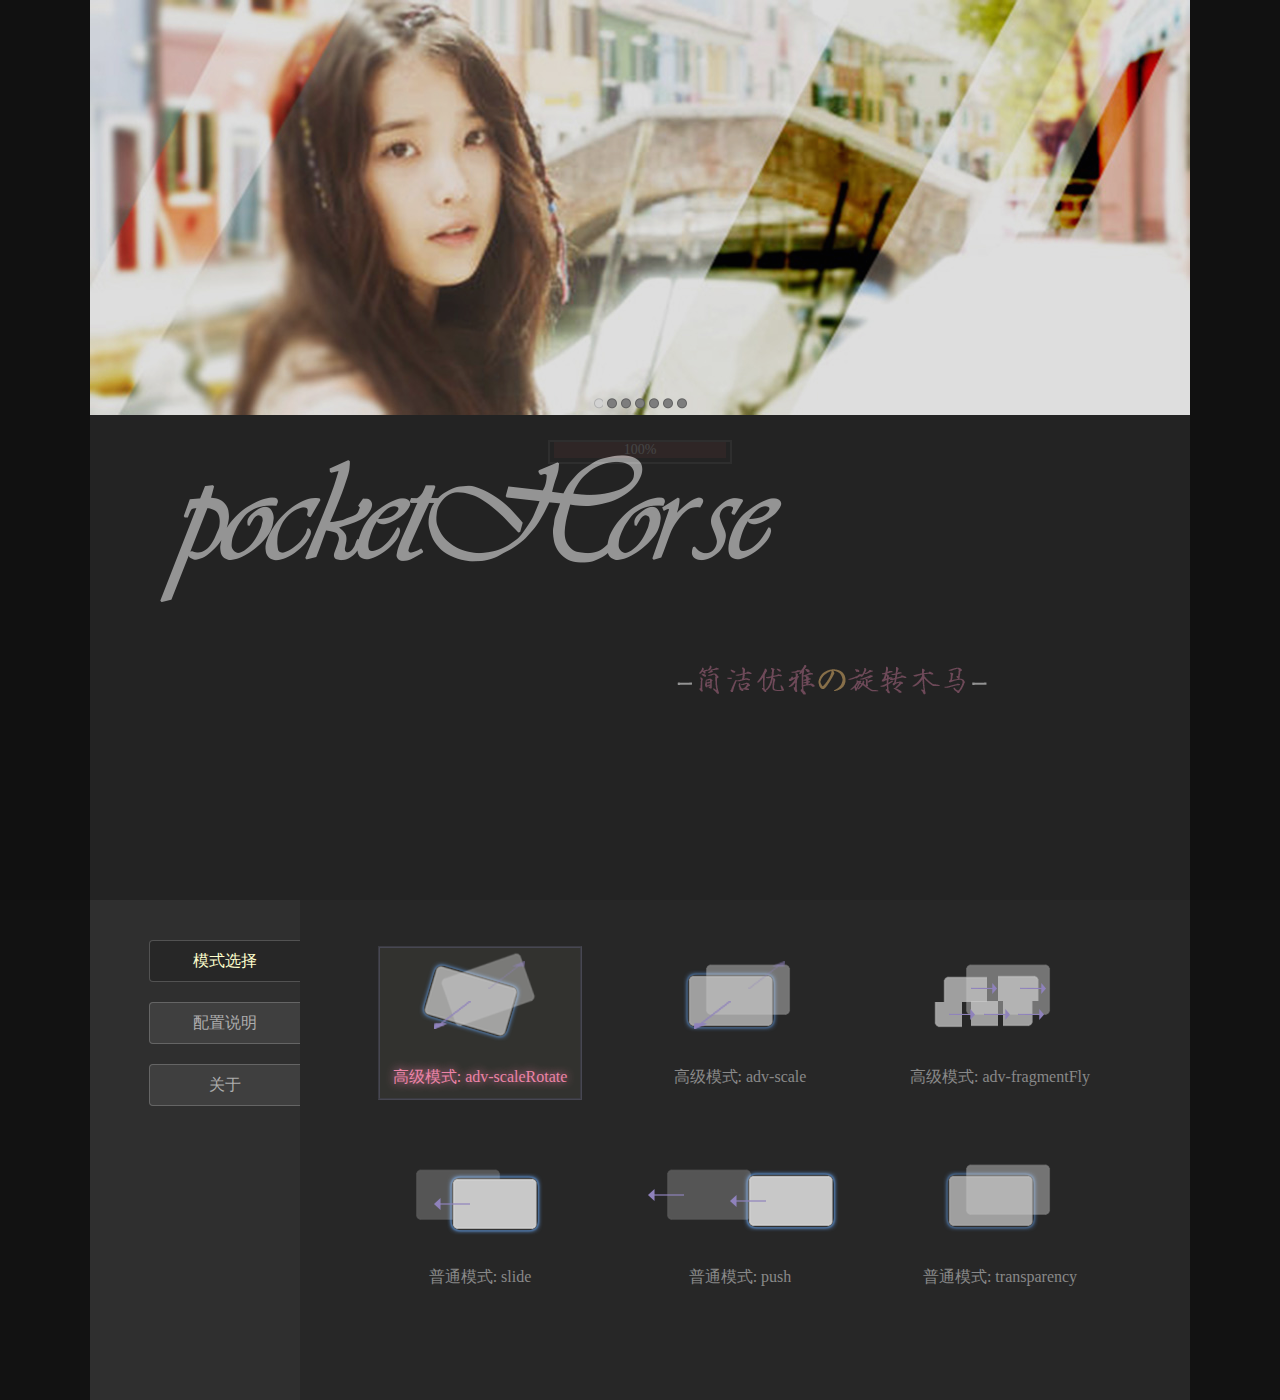
==== commit 06dec55d: "修改index" ====
--- a/index.html
+++ b/index.html
@@ -154,7 +154,7 @@
 <script type="text/javascript" src="./libs/jquery.mousewheel.min.js"></script>
 <script type="text/javascript" src="./libs/jquery.fragmentFly.js"></script>
 <script type="text/javascript" src="./pocketHorse.js"></script>
-<script type="text/javascript" id="lazyLoad" src="./js/index.js"></script>
+<!-- <script type="text/javascript" id="lazyLoad" src="./js/index.js"></script> -->
 <script>
 //dom ready
 // (function($){
@@ -197,9 +197,7 @@
          
         //$('#lazyLoad').attr("src","./js/index.js");
         // document.write('<script src="./js/index.js"><\/script>');
-        $('.layout').animate({'opacity':0},800,'linear',function(){
-        	$(this).hide();
-        });
+        
         $('.common-carouselImage').pocketHorse({
 			dotControl : true ,
 			blockControl : true ,
@@ -225,25 +223,12 @@
 			'./image/Wallpaper_1236.jpg'
 		]
 		);
-		var winHeight = $(window).height() ;
-		var headerHeight = $('.header').height() ; 
-		var titleHeight = winHeight - headerHeight ;
-		$('.title').css({'height':titleHeight});
-		// $('.model').css({'height':titleHeight - 50});
-		$('.logo').css({'height':'148px' , 'left':70 ,'top': 40 })
-		$('.viewBtn').css({'visibility':'hidden'});
-		//初始化动画
-		infoShow(function(){
-			$('.title').css({'height' : '50px','background-color':'#1c1c1c'});
-			$('.model').css({'background-color':'#272727'});
-
-			$('.logo').css({'height':'50px' , 'left':0 ,'top':0});
-			$('.viewBtn').css({'visibility':'visible'});
-			$('.viewBtn').css({'opacity':'1'});
-
-			infoHide();
-		});           
-      }  
+		$.getScript('./js/index.js',function(){
+			$('.layout').animate({'opacity':0},800,'linear',function(){
+        		$(this).hide();
+        	});
+        });
+	  }    
     }  	
 // })(jQuery)
 </script>
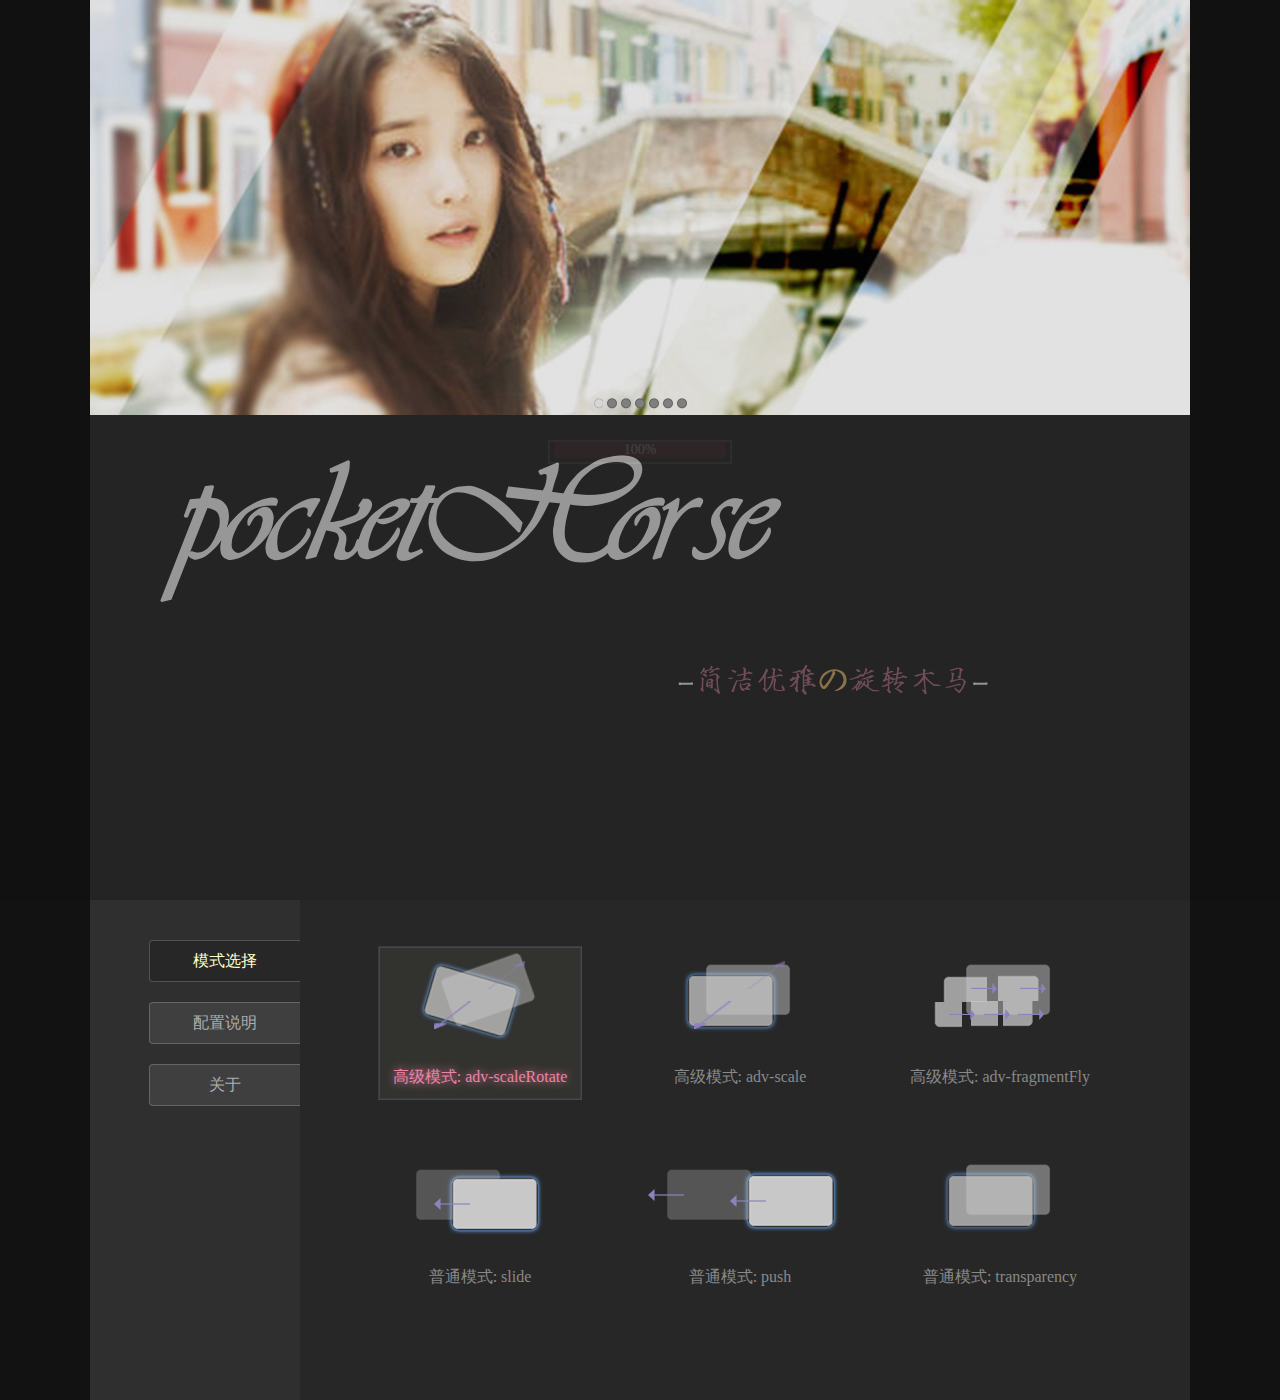
==== commit aee414f9: "测试百度手机站转化的功能" ====
--- a/index.html
+++ b/index.html
@@ -22,6 +22,7 @@
   			letter-spacing: 0px;
   		}
 	</style>
+	<meta name="baidu-tc-verification" content="5be99f00da5cfa36f56fcbdea94d5dc3" />
 </head>
 <body>
 <section class="layout">
